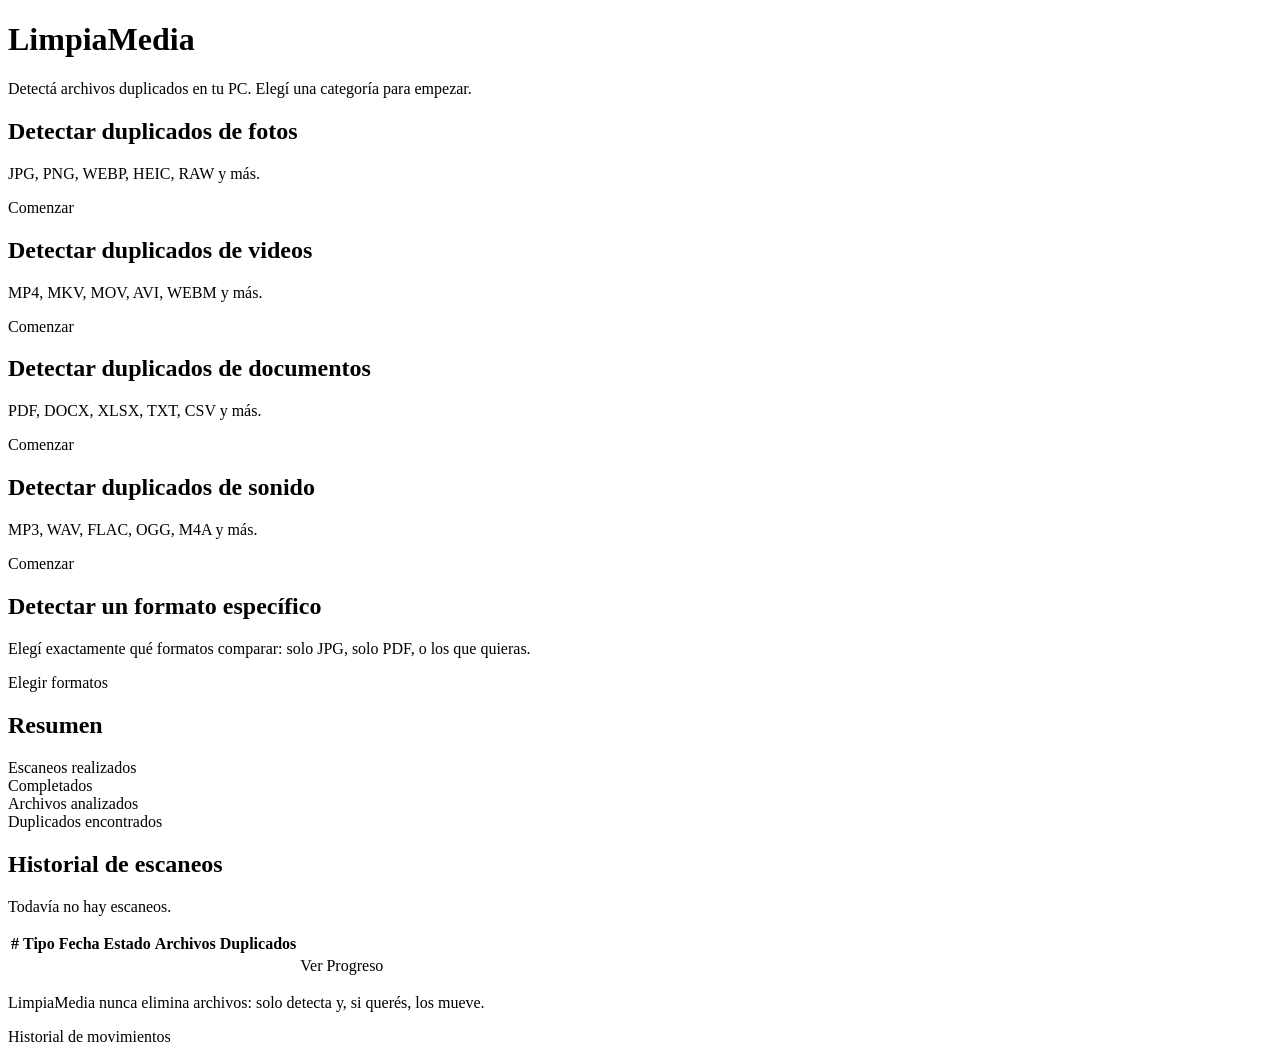
==== src/main/resources/templates/index.html @ c3d03e0c "Mejoras de frontend: exportar reporte CSV de cada escaneo, dashboard con resumen e historial en el i" ====
<!DOCTYPE html>
<html lang="es" xmlns:th="http://www.thymeleaf.org">
<head>
	<meta charset="UTF-8">
	<meta name="viewport" content="width=device-width, initial-scale=1.0">
	<title>LimpiaMedia</title>
	<link rel="stylesheet" th:href="@{/css/style.css}">
</head>
<body>
	<header class="hero">
		<h1>LimpiaMedia</h1>
		<p>Detectá archivos duplicados en tu PC. Elegí una categoría para empezar.</p>
	</header>

	<main class="contenedor">
		<div class="grid-tarjetas">
			<a class="tarjeta tarjeta-fotos" th:href="@{/scan/FOTOS}">
				<div class="icono"></div>
				<h2>Detectar duplicados de fotos</h2>
				<p>JPG, PNG, WEBP, HEIC, RAW y más.</p>
				<span class="accion">Comenzar</span>
			</a>

			<a class="tarjeta tarjeta-videos" th:href="@{/scan/VIDEOS}">
				<div class="icono"></div>
				<h2>Detectar duplicados de videos</h2>
				<p>MP4, MKV, MOV, AVI, WEBM y más.</p>
				<span class="accion">Comenzar</span>
			</a>

			<a class="tarjeta tarjeta-documentos" th:href="@{/scan/DOCUMENTOS}">
				<div class="icono"></div>
				<h2>Detectar duplicados de documentos</h2>
				<p>PDF, DOCX, XLSX, TXT, CSV y más.</p>
				<span class="accion">Comenzar</span>
			</a>

			<a class="tarjeta tarjeta-sonido" th:href="@{/scan/SONIDO}">
				<div class="icono"></div>
				<h2>Detectar duplicados de sonido</h2>
				<p>MP3, WAV, FLAC, OGG, M4A y más.</p>
				<span class="accion">Comenzar</span>
			</a>

			<a class="tarjeta tarjeta-personalizado" th:href="@{/scan/personalizado}">
				<div class="icono"></div>
				<h2>Detectar un formato específico</h2>
				<p>Elegí exactamente qué formatos comparar: solo JPG, solo PDF, o los que quieras.</p>
				<span class="accion">Elegir formatos</span>
			</a>
		</div>

		<section class="panel dashboard">
			<h2>Resumen</h2>
			<div class="resumen-grid">
				<div class="resumen-item">
					<span class="resumen-numero" th:text="${totalEscaneos}"></span>
					<span class="resumen-etiqueta">Escaneos realizados</span>
				</div>
				<div class="resumen-item">
					<span class="resumen-numero" th:text="${completados}"></span>
					<span class="resumen-etiqueta">Completados</span>
				</div>
				<div class="resumen-item">
					<span class="resumen-numero" th:text="${totalArchivos}"></span>
					<span class="resumen-etiqueta">Archivos analizados</span>
				</div>
				<div class="resumen-item">
					<span class="resumen-numero" th:text="${totalDuplicados}"></span>
					<span class="resumen-etiqueta">Duplicados encontrados</span>
				</div>
			</div>

			<div class="historial-titulo">
				<h2>Historial de escaneos</h2>
				<p class="ayuda" th:if="${sesiones.isEmpty()}">Todavía no hay escaneos.</p>
			</div>

			<div class="tabla-scroll" th:if="${!sesiones.isEmpty()}">
				<table class="tabla">
					<thead>
						<tr>
							<th>#</th>
							<th>Tipo</th>
							<th>Fecha</th>
							<th>Estado</th>
							<th>Archivos</th>
							<th>Duplicados</th>
							<th></th>
						</tr>
					</thead>
					<tbody>
						<tr th:each="s : ${sesiones}">
							<td th:text="${s.id}"></td>
							<td>
								<span th:if="${s.tipo.name() == 'PERSONALIZADO'}" th:text="'Formatos: ' + ${s.extensionesFiltradas}"></span>
								<span th:if="${s.tipo.name() != 'PERSONALIZADO'}" th:text="${s.tipo}"></span>
							</td>
							<td th:text="${#temporals.format(s.inicio, 'dd/MM/yyyy HH:mm')}"></td>
							<td>
								<span class="estado-pill"
									  th:classappend="${s.estado.name() == 'COMPLETADO'} ? 'estado-pill-ok' : (${s.estado.name() == 'ERROR'} ? 'estado-pill-error' : 'estado-pill-proceso')"
									  th:text="${s.estado.name()}"></span>
							</td>
							<td th:text="${s.totalArchivos}"></td>
							<td th:text="${s.duplicados}"></td>
							<td>
								<a class="btn-chico btn-secundario"
								   th:if="${s.estado.name() == 'COMPLETADO'}"
								   th:href="@{/escaneo/{id}/resultado(id=${s.id})}">Ver</a>
								<a class="btn-chico btn-secundario"
								   th:if="${s.estado.name() == 'EN_PROGRESO'}"
								   th:href="@{/escaneo/{id}(id=${s.id})}">Progreso</a>
							</td>
						</tr>
					</tbody>
				</table>
			</div>
		</section>
	</main>

	<footer class="pie">
		<p>LimpiaMedia nunca elimina archivos: solo detecta y, si querés, los mueve.</p>
		<p class="pie-enlace"><a th:href="@{/movimientos}">Historial de movimientos</a></p>
	</footer>
</body>
</html>
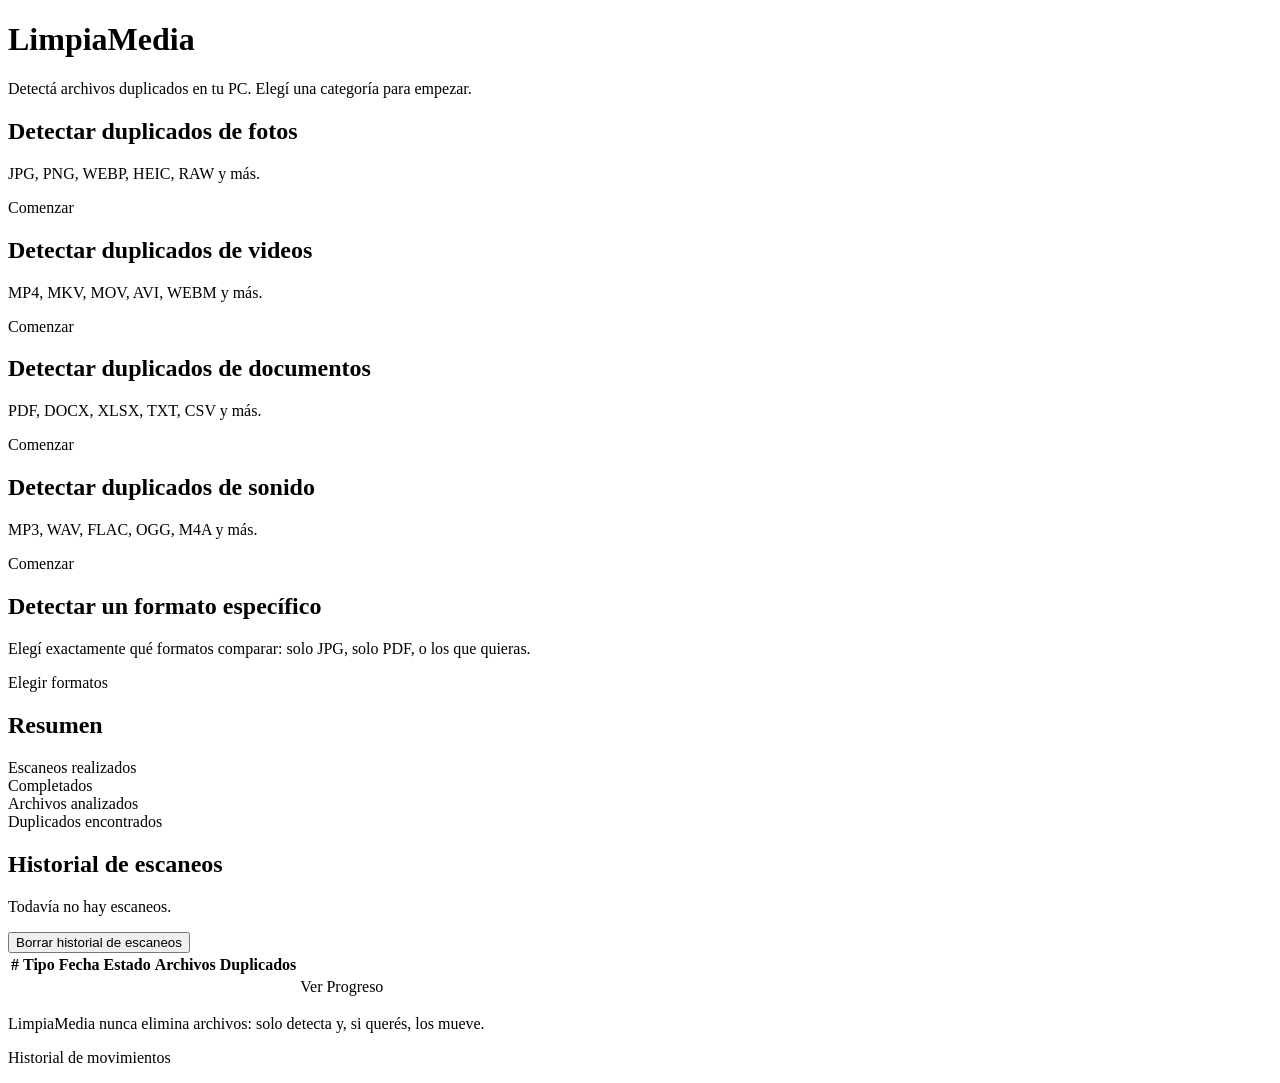
==== commit 2a3472e5: "Botón para borrar el historial de escaneos (sesiones, archivos y grupos) en la home, sin tocar archi" ====
--- a/src/main/resources/templates/index.html
+++ b/src/main/resources/templates/index.html
@@ -7,6 +7,7 @@
 	<link rel="stylesheet" th:href="@{/css/style.css}">
 </head>
 <body>
+	<nav th:insert="fragments/navbar :: navbar"></nav>
 	<header class="hero">
 		<h1>LimpiaMedia</h1>
 		<p>Detectá archivos duplicados en tu PC. Elegí una categoría para empezar.</p>
@@ -14,43 +15,64 @@
 
 	<main class="contenedor">
 		<div class="grid-tarjetas">
-			<a class="tarjeta tarjeta-fotos" th:href="@{/scan/FOTOS}">
-				<div class="icono"></div>
-				<h2>Detectar duplicados de fotos</h2>
-				<p>JPG, PNG, WEBP, HEIC, RAW y más.</p>
-				<span class="accion">Comenzar</span>
-			</a>
+			<div class="star-border" style="--sb-color:#0ea5e9">
+				<div class="border-gradient-bottom"></div>
+				<div class="border-gradient-top"></div>
+				<a class="tarjeta tarjeta-fotos" th:href="@{/scan/FOTOS}">
+					<div class="icono"></div>
+					<h2>Detectar duplicados de fotos</h2>
+					<p>JPG, PNG, WEBP, HEIC, RAW y más.</p>
+					<span class="accion">Comenzar</span>
+				</a>
+			</div>
 
-			<a class="tarjeta tarjeta-videos" th:href="@{/scan/VIDEOS}">
-				<div class="icono"></div>
-				<h2>Detectar duplicados de videos</h2>
-				<p>MP4, MKV, MOV, AVI, WEBM y más.</p>
-				<span class="accion">Comenzar</span>
-			</a>
+			<div class="star-border" style="--sb-color:#f43f5e">
+				<div class="border-gradient-bottom"></div>
+				<div class="border-gradient-top"></div>
+				<a class="tarjeta tarjeta-videos" th:href="@{/scan/VIDEOS}">
+					<div class="icono"></div>
+					<h2>Detectar duplicados de videos</h2>
+					<p>MP4, MKV, MOV, AVI, WEBM y más.</p>
+					<span class="accion">Comenzar</span>
+				</a>
+			</div>
 
-			<a class="tarjeta tarjeta-documentos" th:href="@{/scan/DOCUMENTOS}">
-				<div class="icono"></div>
-				<h2>Detectar duplicados de documentos</h2>
-				<p>PDF, DOCX, XLSX, TXT, CSV y más.</p>
-				<span class="accion">Comenzar</span>
-			</a>
+			<div class="star-border" style="--sb-color:#f59e0b">
+				<div class="border-gradient-bottom"></div>
+				<div class="border-gradient-top"></div>
+				<a class="tarjeta tarjeta-documentos" th:href="@{/scan/DOCUMENTOS}">
+					<div class="icono"></div>
+					<h2>Detectar duplicados de documentos</h2>
+					<p>PDF, DOCX, XLSX, TXT, CSV y más.</p>
+					<span class="accion">Comenzar</span>
+				</a>
+			</div>
 
-			<a class="tarjeta tarjeta-sonido" th:href="@{/scan/SONIDO}">
-				<div class="icono"></div>
-				<h2>Detectar duplicados de sonido</h2>
-				<p>MP3, WAV, FLAC, OGG, M4A y más.</p>
-				<span class="accion">Comenzar</span>
-			</a>
+			<div class="star-border" style="--sb-color:#10b981">
+				<div class="border-gradient-bottom"></div>
+				<div class="border-gradient-top"></div>
+				<a class="tarjeta tarjeta-sonido" th:href="@{/scan/SONIDO}">
+					<div class="icono"></div>
+					<h2>Detectar duplicados de sonido</h2>
+					<p>MP3, WAV, FLAC, OGG, M4A y más.</p>
+					<span class="accion">Comenzar</span>
+				</a>
+			</div>
 
-			<a class="tarjeta tarjeta-personalizado" th:href="@{/scan/personalizado}">
-				<div class="icono"></div>
-				<h2>Detectar un formato específico</h2>
-				<p>Elegí exactamente qué formatos comparar: solo JPG, solo PDF, o los que quieras.</p>
-				<span class="accion">Elegir formatos</span>
-			</a>
+			<div class="star-border" style="--sb-color:#8b5cf6">
+				<div class="border-gradient-bottom"></div>
+				<div class="border-gradient-top"></div>
+				<a class="tarjeta tarjeta-personalizado" th:href="@{/scan/personalizado}">
+					<div class="icono"></div>
+					<h2>Detectar un formato específico</h2>
+					<p>Elegí exactamente qué formatos comparar: solo JPG, solo PDF, o los que quieras.</p>
+					<span class="accion">Elegir formatos</span>
+				</a>
+			</div>
 		</div>
 
 		<section class="panel dashboard">
+			<div class="flash ok" th:if="${ok}" th:text="${ok}"></div>
 			<h2>Resumen</h2>
 			<div class="resumen-grid">
 				<div class="resumen-item">
@@ -74,6 +96,11 @@
 			<div class="historial-titulo">
 				<h2>Historial de escaneos</h2>
 				<p class="ayuda" th:if="${sesiones.isEmpty()}">Todavía no hay escaneos.</p>
+				<form th:if="${!sesiones.isEmpty()}"
+					  th:action="@{/escaneos/borrar}" method="post"
+					  onsubmit="return confirm('¿Borrar todo el historial de escaneos? Los archivos físicos no se tocan.');">
+					<button type="submit" class="btn-peligro">Borrar historial de escaneos</button>
+				</form>
 			</div>
 
 			<div class="tabla-scroll" th:if="${!sesiones.isEmpty()}">
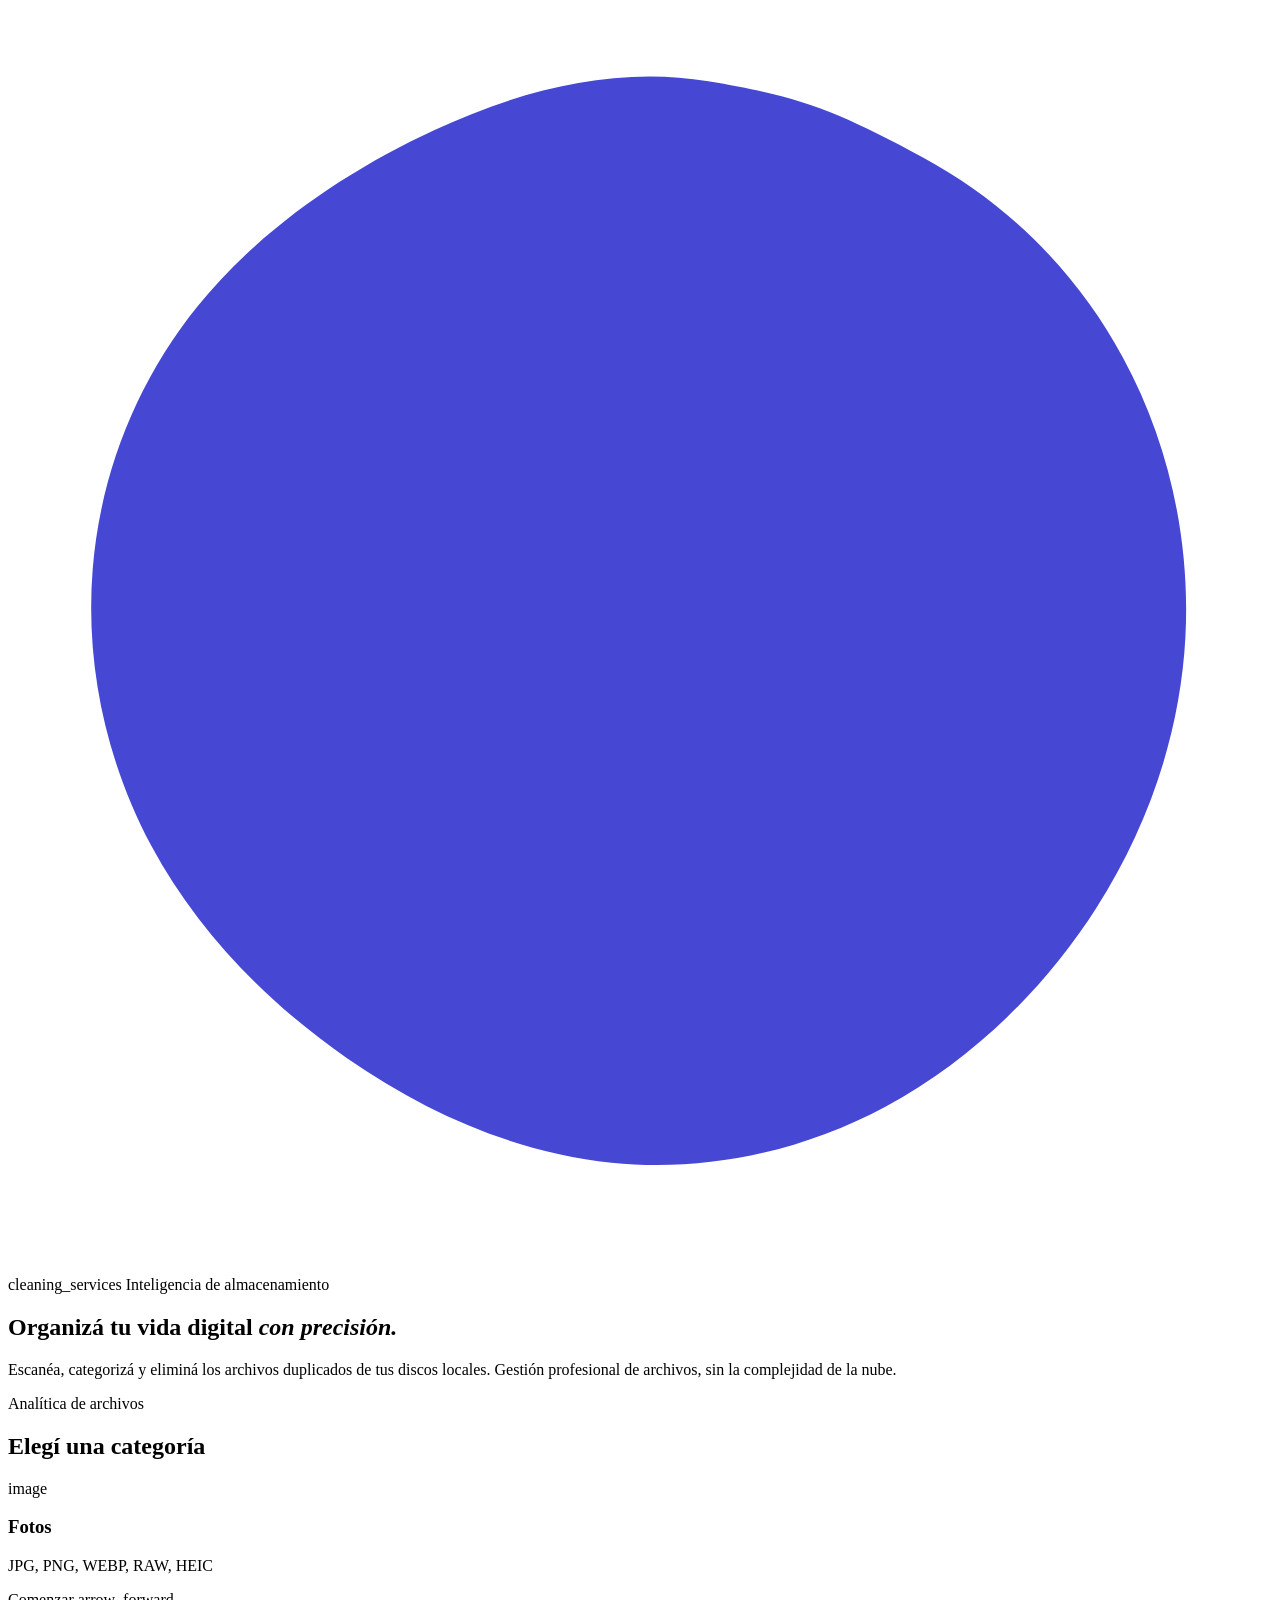
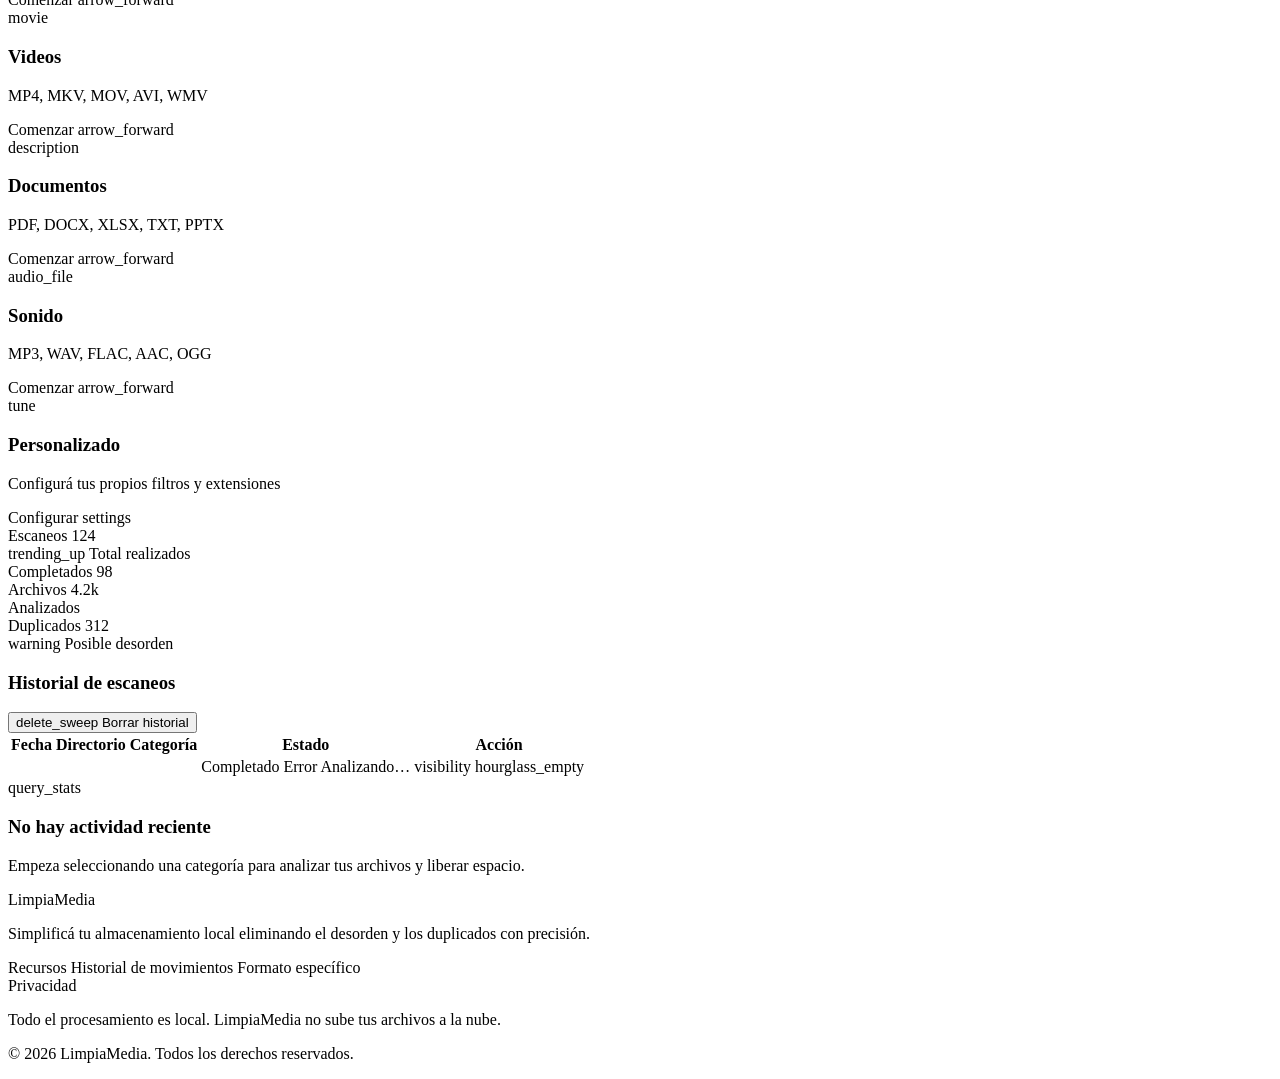
==== commit 151194ba: "Rediseno completo del frontend con material design (modelo Stitch): fuentes locales Inter + Material" ====
--- a/src/main/resources/templates/index.html
+++ b/src/main/resources/templates/index.html
@@ -7,148 +7,253 @@
 	<link rel="stylesheet" th:href="@{/css/style.css}">
 </head>
 <body>
-	<nav th:insert="fragments/navbar :: navbar"></nav>
-	<header class="hero">
-		<h1>LimpiaMedia</h1>
-		<p>Detectá archivos duplicados en tu PC. Elegí una categoría para empezar.</p>
-	</header>
-
-	<main class="contenedor">
-		<div class="grid-tarjetas">
-			<div class="star-border" style="--sb-color:#0ea5e9">
-				<div class="border-gradient-bottom"></div>
-				<div class="border-gradient-top"></div>
-				<a class="tarjeta tarjeta-fotos" th:href="@{/scan/FOTOS}">
-					<div class="icono"></div>
-					<h2>Detectar duplicados de fotos</h2>
-					<p>JPG, PNG, WEBP, HEIC, RAW y más.</p>
-					<span class="accion">Comenzar</span>
-				</a>
-			</div>
-
-			<div class="star-border" style="--sb-color:#f43f5e">
-				<div class="border-gradient-bottom"></div>
-				<div class="border-gradient-top"></div>
-				<a class="tarjeta tarjeta-videos" th:href="@{/scan/VIDEOS}">
-					<div class="icono"></div>
-					<h2>Detectar duplicados de videos</h2>
-					<p>MP4, MKV, MOV, AVI, WEBM y más.</p>
-					<span class="accion">Comenzar</span>
-				</a>
-			</div>
-
-			<div class="star-border" style="--sb-color:#f59e0b">
-				<div class="border-gradient-bottom"></div>
-				<div class="border-gradient-top"></div>
-				<a class="tarjeta tarjeta-documentos" th:href="@{/scan/DOCUMENTOS}">
-					<div class="icono"></div>
-					<h2>Detectar duplicados de documentos</h2>
-					<p>PDF, DOCX, XLSX, TXT, CSV y más.</p>
-					<span class="accion">Comenzar</span>
-				</a>
-			</div>
-
-			<div class="star-border" style="--sb-color:#10b981">
-				<div class="border-gradient-bottom"></div>
-				<div class="border-gradient-top"></div>
-				<a class="tarjeta tarjeta-sonido" th:href="@{/scan/SONIDO}">
-					<div class="icono"></div>
-					<h2>Detectar duplicados de sonido</h2>
-					<p>MP3, WAV, FLAC, OGG, M4A y más.</p>
-					<span class="accion">Comenzar</span>
-				</a>
-			</div>
-
-			<div class="star-border" style="--sb-color:#8b5cf6">
-				<div class="border-gradient-bottom"></div>
-				<div class="border-gradient-top"></div>
-				<a class="tarjeta tarjeta-personalizado" th:href="@{/scan/personalizado}">
-					<div class="icono"></div>
-					<h2>Detectar un formato específico</h2>
-					<p>Elegí exactamente qué formatos comparar: solo JPG, solo PDF, o los que quieras.</p>
-					<span class="accion">Elegir formatos</span>
-				</a>
-			</div>
-		</div>
-
-		<section class="panel dashboard">
-			<div class="flash ok" th:if="${ok}" th:text="${ok}"></div>
-			<h2>Resumen</h2>
-			<div class="resumen-grid">
-				<div class="resumen-item">
-					<span class="resumen-numero" th:text="${totalEscaneos}"></span>
-					<span class="resumen-etiqueta">Escaneos realizados</span>
-				</div>
-				<div class="resumen-item">
-					<span class="resumen-numero" th:text="${completados}"></span>
-					<span class="resumen-etiqueta">Completados</span>
-				</div>
-				<div class="resumen-item">
-					<span class="resumen-numero" th:text="${totalArchivos}"></span>
-					<span class="resumen-etiqueta">Archivos analizados</span>
-				</div>
-				<div class="resumen-item">
-					<span class="resumen-numero" th:text="${totalDuplicados}"></span>
-					<span class="resumen-etiqueta">Duplicados encontrados</span>
-				</div>
-			</div>
-
-			<div class="historial-titulo">
-				<h2>Historial de escaneos</h2>
-				<p class="ayuda" th:if="${sesiones.isEmpty()}">Todavía no hay escaneos.</p>
-				<form th:if="${!sesiones.isEmpty()}"
-					  th:action="@{/escaneos/borrar}" method="post"
-					  onsubmit="return confirm('¿Borrar todo el historial de escaneos? Los archivos físicos no se tocan.');">
-					<button type="submit" class="btn-peligro">Borrar historial de escaneos</button>
-				</form>
-			</div>
-
-			<div class="tabla-scroll" th:if="${!sesiones.isEmpty()}">
-				<table class="tabla">
-					<thead>
-						<tr>
-							<th>#</th>
-							<th>Tipo</th>
-							<th>Fecha</th>
-							<th>Estado</th>
-							<th>Archivos</th>
-							<th>Duplicados</th>
-							<th></th>
-						</tr>
-					</thead>
-					<tbody>
-						<tr th:each="s : ${sesiones}">
-							<td th:text="${s.id}"></td>
-							<td>
-								<span th:if="${s.tipo.name() == 'PERSONALIZADO'}" th:text="'Formatos: ' + ${s.extensionesFiltradas}"></span>
-								<span th:if="${s.tipo.name() != 'PERSONALIZADO'}" th:text="${s.tipo}"></span>
-							</td>
-							<td th:text="${#temporals.format(s.inicio, 'dd/MM/yyyy HH:mm')}"></td>
-							<td>
-								<span class="estado-pill"
-									  th:classappend="${s.estado.name() == 'COMPLETADO'} ? 'estado-pill-ok' : (${s.estado.name() == 'ERROR'} ? 'estado-pill-error' : 'estado-pill-proceso')"
-									  th:text="${s.estado.name()}"></span>
-							</td>
-							<td th:text="${s.totalArchivos}"></td>
-							<td th:text="${s.duplicados}"></td>
-							<td>
-								<a class="btn-chico btn-secundario"
-								   th:if="${s.estado.name() == 'COMPLETADO'}"
-								   th:href="@{/escaneo/{id}/resultado(id=${s.id})}">Ver</a>
-								<a class="btn-chico btn-secundario"
-								   th:if="${s.estado.name() == 'EN_PROGRESO'}"
-								   th:href="@{/escaneo/{id}(id=${s.id})}">Progreso</a>
-							</td>
-						</tr>
-					</tbody>
-				</table>
+	<nav th:insert="~{fragments/navbar :: navbar}"></nav>
+
+	<main class="contenedor-nuevo">
+		<!-- Hero con fondo animado -->
+		<section class="hero-nuevo">
+			<div class="hero-blob" aria-hidden="true">
+				<svg viewbox="0 0 200 200" xmlns="http://www.w3.org/2000/svg">
+					<path d="M44.7,-76.4C58.1,-69.2,69.2,-58.1,76.4,-44.7C83.7,-31.3,87.1,-15.7,86.3,-0.5C85.5,14.7,80.5,29.4,72.2,42.4C63.9,55.4,52.3,66.6,38.9,73.8C25.5,81,10.3,84.2,-4.5,82.7C-19.3,81.2,-33.6,75,-46.3,66.2C-59,57.4,-70.1,46,-77.3,32.6C-84.5,19.2,-87.8,3.8,-86.6,-11.2C-85.4,-26.2,-79.7,-40.8,-70,-52.8C-60.3,-64.8,-46.6,-74.2,-32.5,-80.7C-18.4,-87.2,-3.9,-90.8,10.8,-88.4C25.5,-86,31.3,-83.6,44.7,-76.4Z" fill="#4648d4" transform="translate(100 100)"></path>
+				</svg>
+			</div>
+			<div class="hero-contenido">
+				<div class="hero-badge">
+					<span class="icono-ms hero-badge-icono">cleaning_services</span>
+					<span class="hero-badge-texto">Inteligencia de almacenamiento</span>
+					<span class="hero-badge-linea"></span>
+				</div>
+				<h1 class="hero-titulo">
+					Organizá tu vida digital <em>con precisión.</em>
+				</h1>
+				<p class="hero-subtitulo">
+					Escanéa, categorizá y eliminá los archivos duplicados de tus discos locales.
+					Gestión profesional de archivos, sin la complejidad de la nube.
+				</p>
+			</div>
+		</section>
+
+		<!-- Grilla de categorías (asimetrica, estilo stitch) -->
+		<section class="seccion-cats">
+			<div class="seccion-cabecera">
+				<div>
+					<span class="seccion-eyebrow">Analítica de archivos</span>
+					<h2 class="seccion-titulo">Elegí una categoría</h2>
+				</div>
+				<div class="seccion-linea"></div>
+			</div>
+
+			<div class="grid-cats">
+				<div class="cat celda-4">
+					<div class="star-border" style="--sb-color:#4648d4">
+						<div class="border-gradient-bottom"></div>
+						<div class="border-gradient-top"></div>
+						<a class="tarjeta cat-fotos" th:href="@{/scan/FOTOS}">
+							<div class="cat-icono"><span class="icono-ms">image</span></div>
+							<div class="cat-contenido">
+								<h3>Fotos</h3>
+								<p>JPG, PNG, WEBP, RAW, HEIC</p>
+								<span class="cat-accion">
+									Comenzar <span class="icono-ms">arrow_forward</span>
+								</span>
+							</div>
+						</a>
+					</div>
+				</div>
+
+				<div class="cat celda-4">
+					<div class="star-border" style="--sb-color:#d5484a">
+						<div class="border-gradient-bottom"></div>
+						<div class="border-gradient-top"></div>
+						<a class="tarjeta cat-videos" th:href="@{/scan/VIDEOS}">
+							<div class="cat-icono"><span class="icono-ms">movie</span></div>
+							<div class="cat-contenido">
+								<h3>Videos</h3>
+								<p>MP4, MKV, MOV, AVI, WMV</p>
+								<span class="cat-accion">
+									Comenzar <span class="icono-ms">arrow_forward</span>
+								</span>
+							</div>
+						</a>
+					</div>
+				</div>
+
+				<div class="cat celda-4">
+					<div class="star-border" style="--sb-color:#b55d00">
+						<div class="border-gradient-bottom"></div>
+						<div class="border-gradient-top"></div>
+						<a class="tarjeta cat-documentos" th:href="@{/scan/DOCUMENTOS}">
+							<div class="cat-icono"><span class="icono-ms">description</span></div>
+							<div class="cat-contenido">
+								<h3>Documentos</h3>
+								<p>PDF, DOCX, XLSX, TXT, PPTX</p>
+								<span class="cat-accion">
+									Comenzar <span class="icono-ms">arrow_forward</span>
+								</span>
+							</div>
+						</a>
+					</div>
+				</div>
+
+				<div class="cat celda-6">
+					<div class="star-border" style="--sb-color:#0e9f6e">
+						<div class="border-gradient-bottom"></div>
+						<div class="border-gradient-top"></div>
+						<a class="tarjeta cat-sonido" th:href="@{/scan/SONIDO}">
+							<div class="cat-icono"><span class="icono-ms">audio_file</span></div>
+							<div class="cat-contenido">
+								<h3>Sonido</h3>
+								<p>MP3, WAV, FLAC, AAC, OGG</p>
+								<span class="cat-accion">
+									Comenzar <span class="icono-ms">arrow_forward</span>
+								</span>
+							</div>
+						</a>
+					</div>
+				</div>
+
+				<div class="cat celda-6">
+					<div class="star-border" style="--sb-color:#8b5cf6">
+						<div class="border-gradient-bottom"></div>
+						<div class="border-gradient-top"></div>
+						<a class="tarjeta cat-personalizado" th:href="@{/scan/personalizado}">
+							<div class="cat-icono"><span class="icono-ms">tune</span></div>
+							<div class="cat-contenido">
+								<h3>Personalizado</h3>
+								<p>Configurá tus propios filtros y extensiones</p>
+								<span class="cat-accion">
+									Configurar <span class="icono-ms">settings</span>
+								</span>
+							</div>
+						</a>
+					</div>
+				</div>
+			</div>
+		</section>
+
+		<!-- Estadísticas del dashboard -->
+		<section class="seccion-stats">
+			<div class="contenido-ancho">
+				<div class="stats-grid">
+					<div class="stat-card">
+						<span class="stat-etiqueta">Escaneos</span>
+						<span class="stat-valor primario" th:text="${totalEscaneos}">124</span>
+						<div class="stat-pie">
+							<span class="icono-ms">trending_up</span> Total realizados
+						</div>
+					</div>
+					<div class="stat-card">
+						<span class="stat-etiqueta">Completados</span>
+						<span class="stat-valor" th:text="${completados}">98</span>
+						<div class="stat-barra">
+							<div class="stat-barra-relleno"
+								 th:style="'width:' + (${totalEscaneos} > 0 ? ${completados * 100 / totalEscaneos} : 0) + '%'"></div>
+						</div>
+					</div>
+					<div class="stat-card">
+						<span class="stat-etiqueta">Archivos</span>
+						<span class="stat-valor" th:text="${totalArchivos}">4.2k</span>
+						<div class="stat-pie">Analizados</div>
+					</div>
+					<div class="stat-card">
+						<span class="stat-etiqueta">Duplicados</span>
+						<span class="stat-valor error" th:text="${totalDuplicados}">312</span>
+						<div class="stat-pie error">
+							<span class="icono-ms">warning</span> Posible desorden
+						</div>
+					</div>
+				</div>
+
+				<!-- Historial de escaneos -->
+				<div class="historial-card">
+					<div class="historial-cabecera">
+						<h3>Historial de escaneos</h3>
+						<form th:if="${!sesiones.isEmpty()}"
+							  th:action="@{/escaneos/borrar}" method="post"
+							  onsubmit="return confirm('¿Borrar todo el historial de escaneos? Los archivos físicos no se tocan.');">
+							<button type="submit" class="btn-borrar">
+								<span class="icono-ms">delete_sweep</span> Borrar historial
+							</button>
+						</form>
+					</div>
+
+					<div class="flash ok" th:if="${ok}" th:text="${ok}"></div>
+
+					<div class="tabla-scroll" th:if="${!sesiones.isEmpty()}">
+						<table class="tabla-nueva">
+							<thead>
+								<tr>
+									<th>Fecha</th>
+									<th>Directorio</th>
+									<th>Categoría</th>
+									<th>Estado</th>
+									<th class="th-derecha">Acción</th>
+								</tr>
+							</thead>
+							<tbody class="divide">
+								<tr th:each="s : ${sesiones}">
+									<td th:text="${#temporals.format(s.inicio, 'dd/MM/yyyy HH:mm')}"></td>
+									<td class="celda-truncada" th:text="${s.rutaRaiz}"></td>
+									<td>
+										<div class="celda-categoria">
+											<span class="punto" th:classappend="${s.tipo.name() == 'FOTOS'} ? 'punto-fotos' : (${s.tipo.name() == 'VIDEOS'} ? 'punto-videos' : (${s.tipo.name() == 'DOCUMENTOS'} ? 'punto-documentos' : (${s.tipo.name() == 'SONIDO'} ? 'punto-sonido' : 'punto-personalizado')))"></span>
+											<span th:if="${s.tipo.name() == 'PERSONALIZADO'}" th:text="'Formatos: ' + ${s.extensionesFiltradas}"></span>
+											<span th:if="${s.tipo.name() != 'PERSONALIZADO'}" th:text="${s.tipo}"></span>
+										</div>
+									</td>
+									<td>
+										<span class="pill"
+											  th:classappend="${s.estado.name() == 'COMPLETADO'} ? 'pill-ok' : (${s.estado.name() == 'ERROR'} ? 'pill-error' : 'pill-proceso')"
+											  th:if="${s.estado.name() == 'COMPLETADO'}">Completado</span>
+										<span class="pill pill-error"
+											  th:if="${s.estado.name() == 'ERROR'}">Error</span>
+										<span class="pill pill-proceso"
+											  th:if="${s.estado.name() == 'EN_PROGRESO'}">Analizando…</span>
+									</td>
+									<td class="th-derecha">
+										<div class="celda-acciones">
+											<a class="btn-icono"
+											   th:if="${s.estado.name() == 'COMPLETADO'}"
+											   th:href="@{/escaneo/{id}/resultado(id=${s.id})}"
+											   title="Ver resultado"><span class="icono-ms">visibility</span></a>
+											<a class="btn-icono"
+											   th:if="${s.estado.name() == 'EN_PROGRESO'}"
+											   th:href="@{/escaneo/{id}(id=${s.id})}"
+											   title="Ver progreso"><span class="icono-ms">hourglass_empty</span></a>
+										</div>
+									</td>
+								</tr>
+							</tbody>
+						</table>
+					</div>
+
+					<div class="vacio-historial" th:if="${sesiones.isEmpty()}">
+						<div class="vacio-icono"><span class="icono-ms">query_stats</span></div>
+						<h3>No hay actividad reciente</h3>
+						<p>Empeza seleccionando una categoría para analizar tus archivos y liberar espacio.</p>
+					</div>
+				</div>
 			</div>
 		</section>
 	</main>
 
-	<footer class="pie">
-		<p>LimpiaMedia nunca elimina archivos: solo detecta y, si querés, los mueve.</p>
-		<p class="pie-enlace"><a th:href="@{/movimientos}">Historial de movimientos</a></p>
+	<footer class="pie-nuevo">
+		<div class="pie-nuevo-interno">
+			<div class="pie-nuevo-marca">
+				<div class="pie-nuevo-titulo">LimpiaMedia</div>
+				<p>Simplificá tu almacenamiento local eliminando el desorden y los duplicados con precisión.</p>
+			</div>
+			<div class="pie-nuevo-col">
+				<span class="pie-nuevo-label">Recursos</span>
+				<a th:href="@{/movimientos}">Historial de movimientos</a>
+				<a th:href="@{/scan/personalizado}">Formato específico</a>
+			</div>
+			<div class="pie-nuevo-col">
+				<span class="pie-nuevo-label">Privacidad</span>
+				<p>Todo el procesamiento es local. LimpiaMedia no sube tus archivos a la nube.</p>
+				<p class="pie-copy">© 2026 LimpiaMedia. Todos los derechos reservados.</p>
+			</div>
+		</div>
 	</footer>
 </body>
 </html>
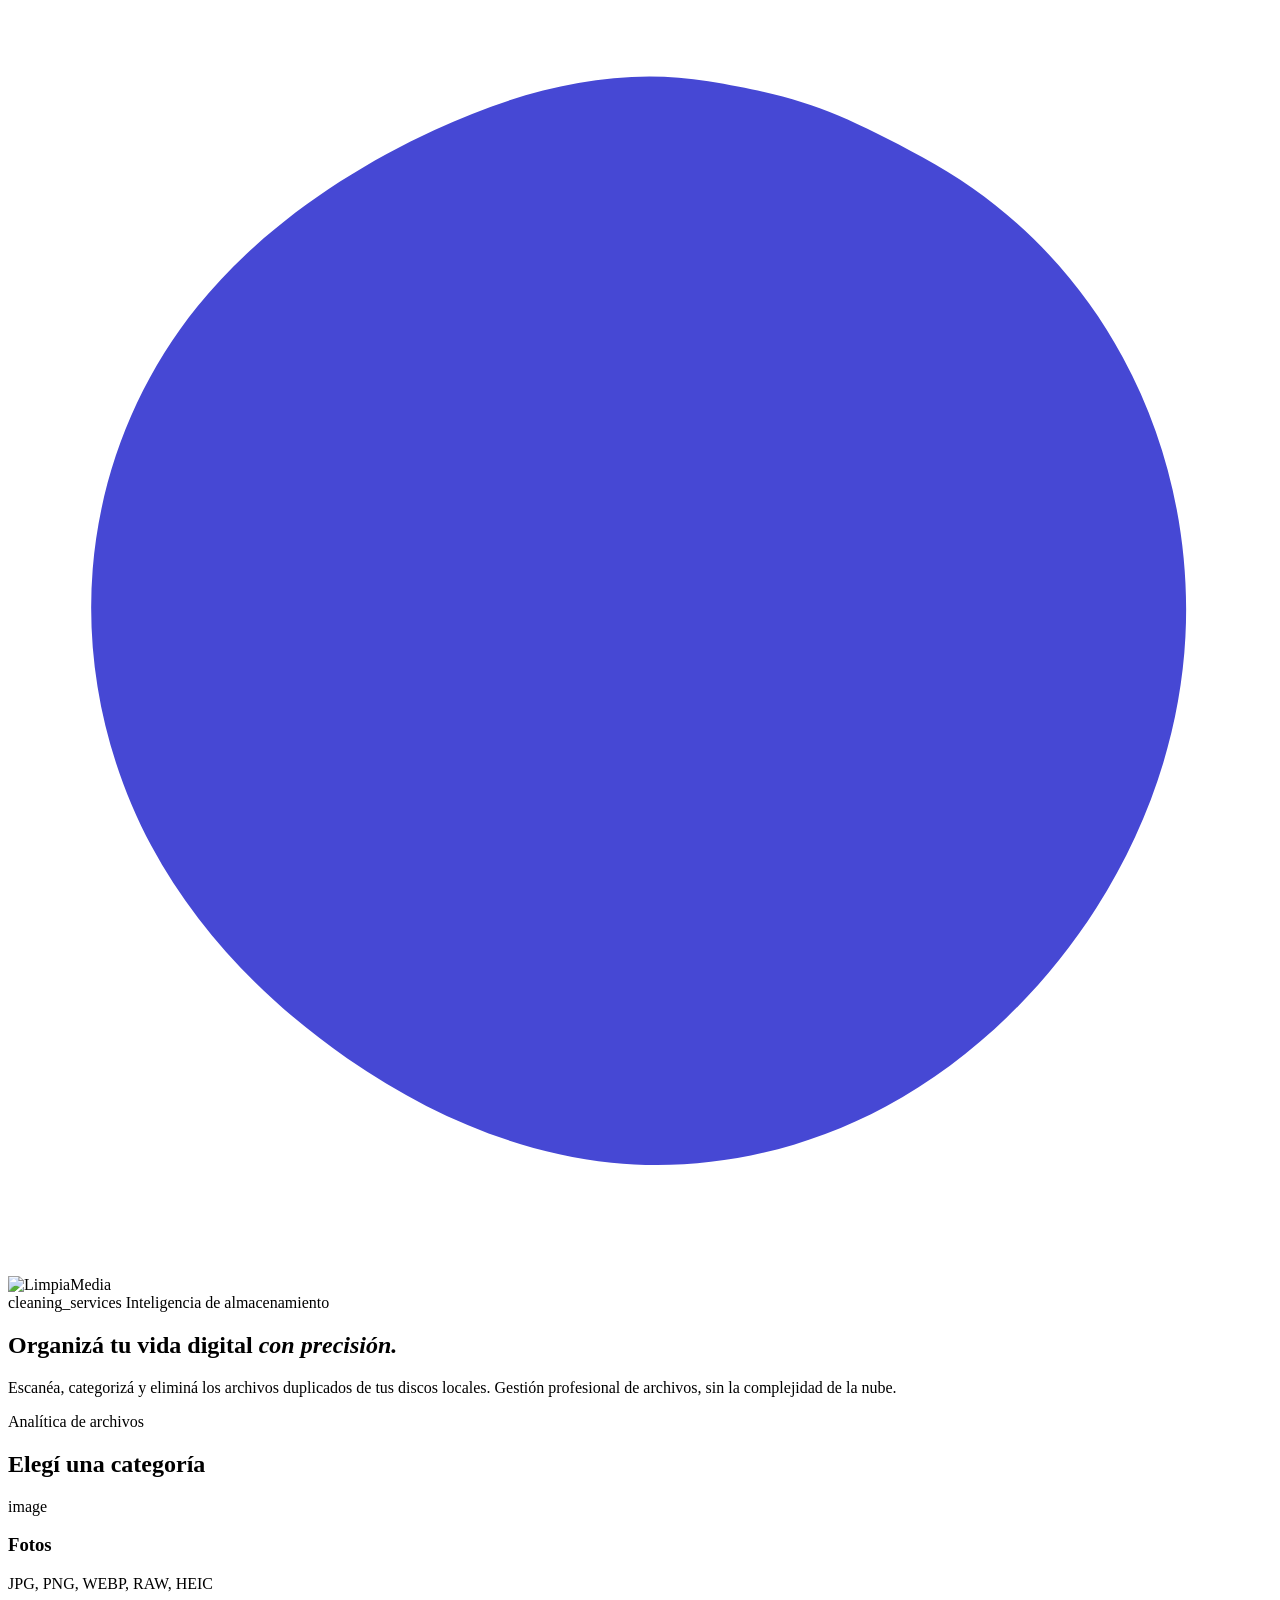
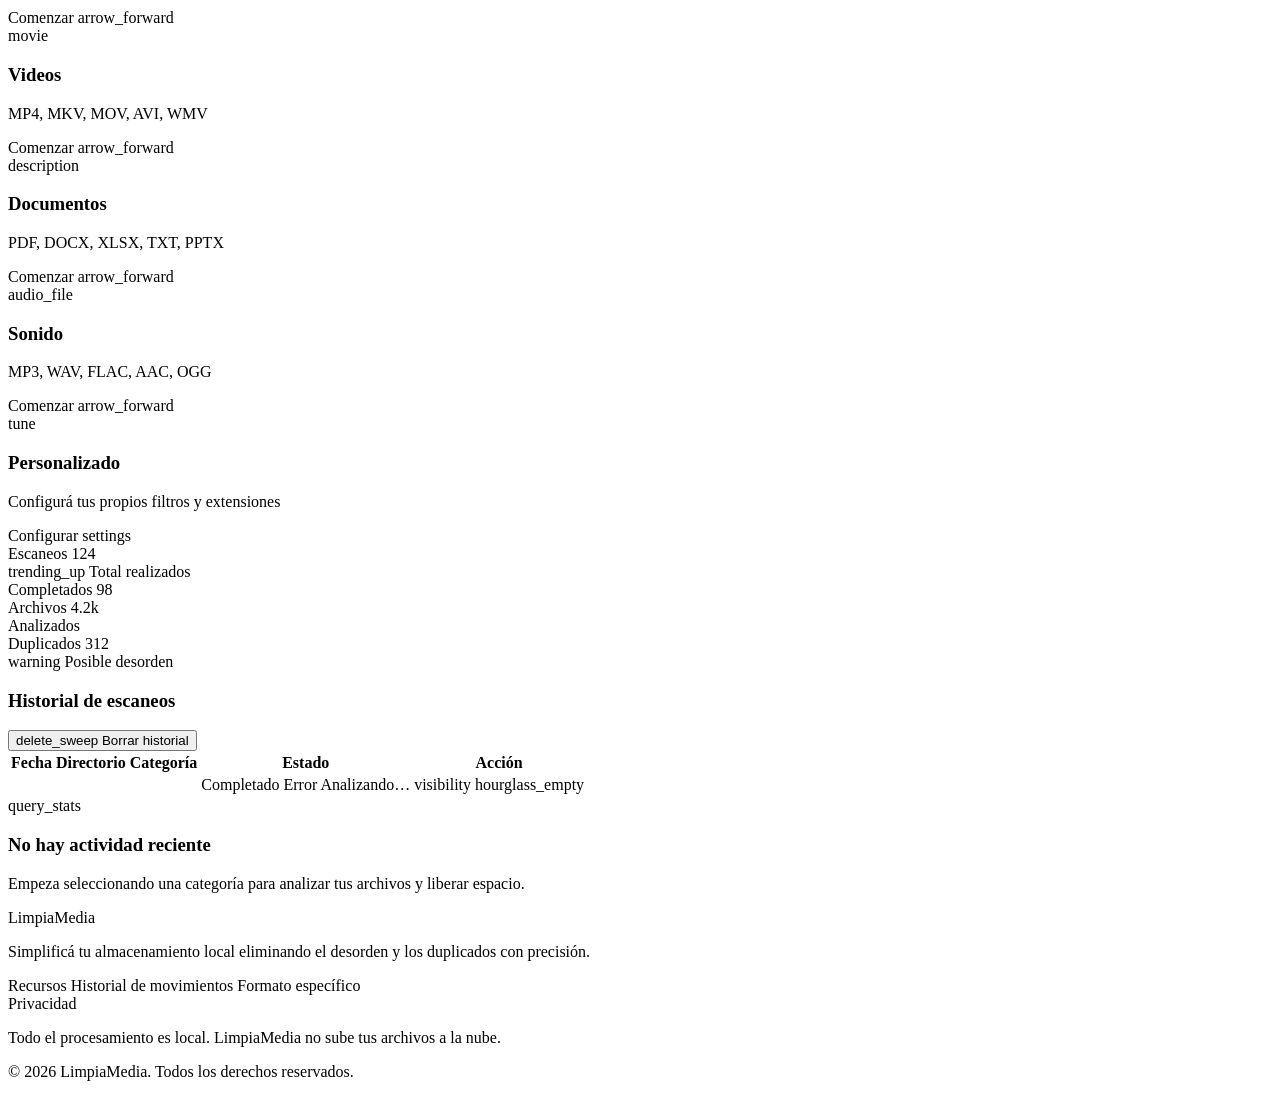
==== commit e912b230: "Hero del index: logo del app (icono.png) a la izquierda ocupando casi todo el alto de la tarjeta" ====
--- a/src/main/resources/templates/index.html
+++ b/src/main/resources/templates/index.html
@@ -16,6 +16,9 @@
 				<svg viewbox="0 0 200 200" xmlns="http://www.w3.org/2000/svg">
 					<path d="M44.7,-76.4C58.1,-69.2,69.2,-58.1,76.4,-44.7C83.7,-31.3,87.1,-15.7,86.3,-0.5C85.5,14.7,80.5,29.4,72.2,42.4C63.9,55.4,52.3,66.6,38.9,73.8C25.5,81,10.3,84.2,-4.5,82.7C-19.3,81.2,-33.6,75,-46.3,66.2C-59,57.4,-70.1,46,-77.3,32.6C-84.5,19.2,-87.8,3.8,-86.6,-11.2C-85.4,-26.2,-79.7,-40.8,-70,-52.8C-60.3,-64.8,-46.6,-74.2,-32.5,-80.7C-18.4,-87.2,-3.9,-90.8,10.8,-88.4C25.5,-86,31.3,-83.6,44.7,-76.4Z" fill="#4648d4" transform="translate(100 100)"></path>
 				</svg>
+			</div>
+			<div class="hero-logo">
+				<img th:src="@{/img/icono.png}" alt="LimpiaMedia">
 			</div>
 			<div class="hero-contenido">
 				<div class="hero-badge">
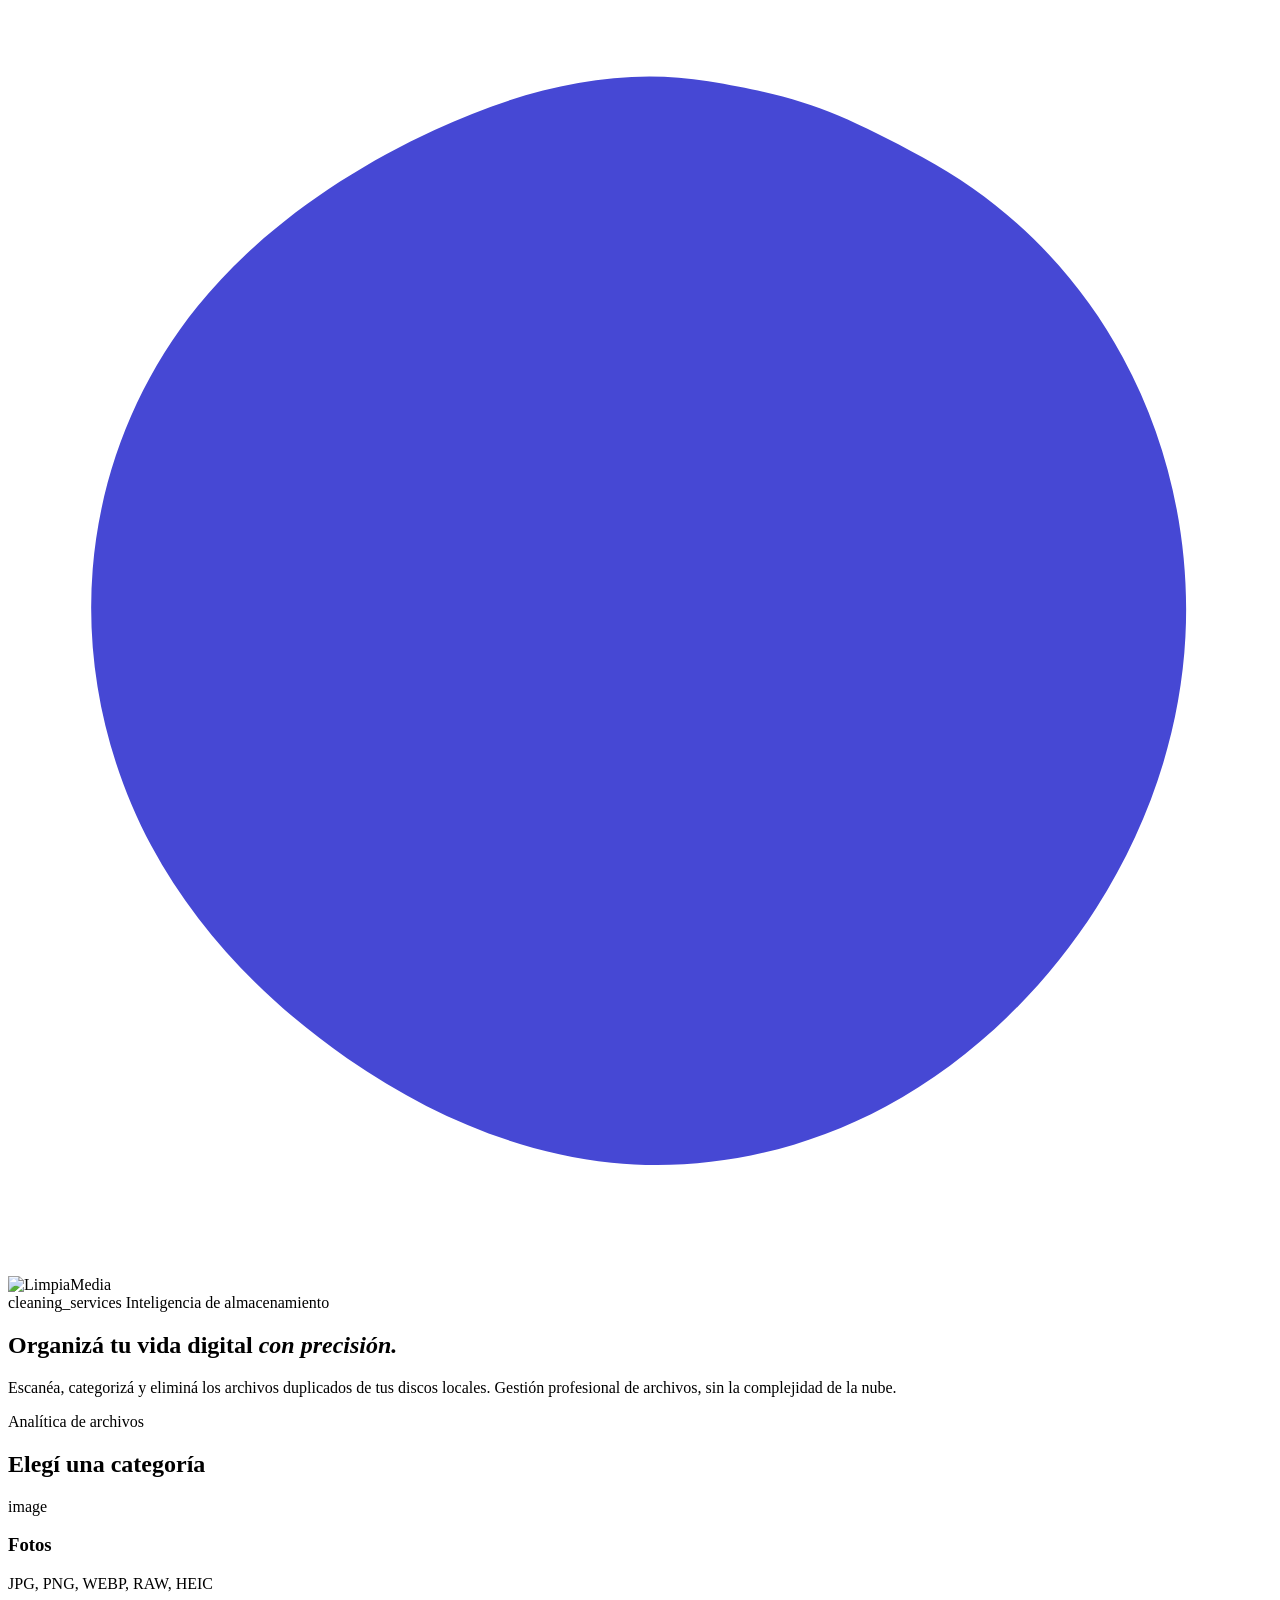
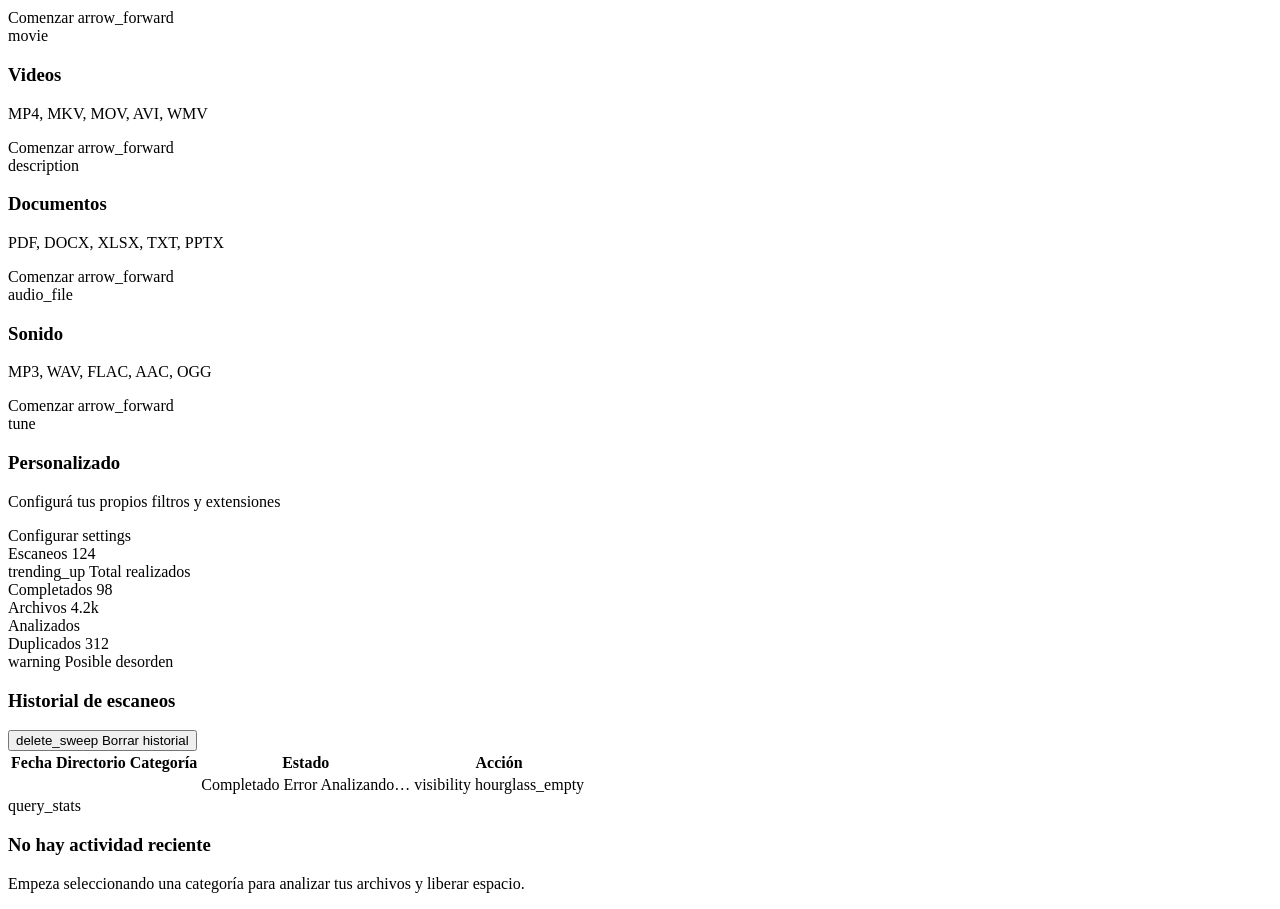
==== commit 1267786c: "Mejoras UI Comparativas (ancho 1600px, fuente resumen, filtros por extension/fechas, columna Ext.), " ====
--- a/src/main/resources/templates/index.html
+++ b/src/main/resources/templates/index.html
@@ -7,7 +7,7 @@
 	<link rel="stylesheet" th:href="@{/css/style.css}">
 </head>
 <body>
-	<nav th:insert="~{fragments/navbar :: navbar}"></nav>
+	<th:block th:replace="~{fragments/navbar :: navbar}"></th:block>
 
 	<main class="contenedor-nuevo">
 		<!-- Hero con fondo animado -->
@@ -173,7 +173,7 @@
 						<h3>Historial de escaneos</h3>
 						<form th:if="${!sesiones.isEmpty()}"
 							  th:action="@{/escaneos/borrar}" method="post"
-							  onsubmit="return confirm('¿Borrar todo el historial de escaneos? Los archivos físicos no se tocan.');">
+							  onsubmit="return abrirConfirmacion(event, this, 'Borrar historial de escaneos', '¿Seguro que querés borrar todo el historial? Los archivos físicos no se tocan.', 'Sí, borrar');">
 							<button type="submit" class="btn-borrar">
 								<span class="icono-ms">delete_sweep</span> Borrar historial
 							</button>
@@ -240,23 +240,6 @@
 		</section>
 	</main>
 
-	<footer class="pie-nuevo">
-		<div class="pie-nuevo-interno">
-			<div class="pie-nuevo-marca">
-				<div class="pie-nuevo-titulo">LimpiaMedia</div>
-				<p>Simplificá tu almacenamiento local eliminando el desorden y los duplicados con precisión.</p>
-			</div>
-			<div class="pie-nuevo-col">
-				<span class="pie-nuevo-label">Recursos</span>
-				<a th:href="@{/movimientos}">Historial de movimientos</a>
-				<a th:href="@{/scan/personalizado}">Formato específico</a>
-			</div>
-			<div class="pie-nuevo-col">
-				<span class="pie-nuevo-label">Privacidad</span>
-				<p>Todo el procesamiento es local. LimpiaMedia no sube tus archivos a la nube.</p>
-				<p class="pie-copy">© 2026 LimpiaMedia. Todos los derechos reservados.</p>
-			</div>
-		</div>
-	</footer>
+	<th:block th:replace="~{fragments/footer :: footer}"></th:block>
 </body>
 </html>
